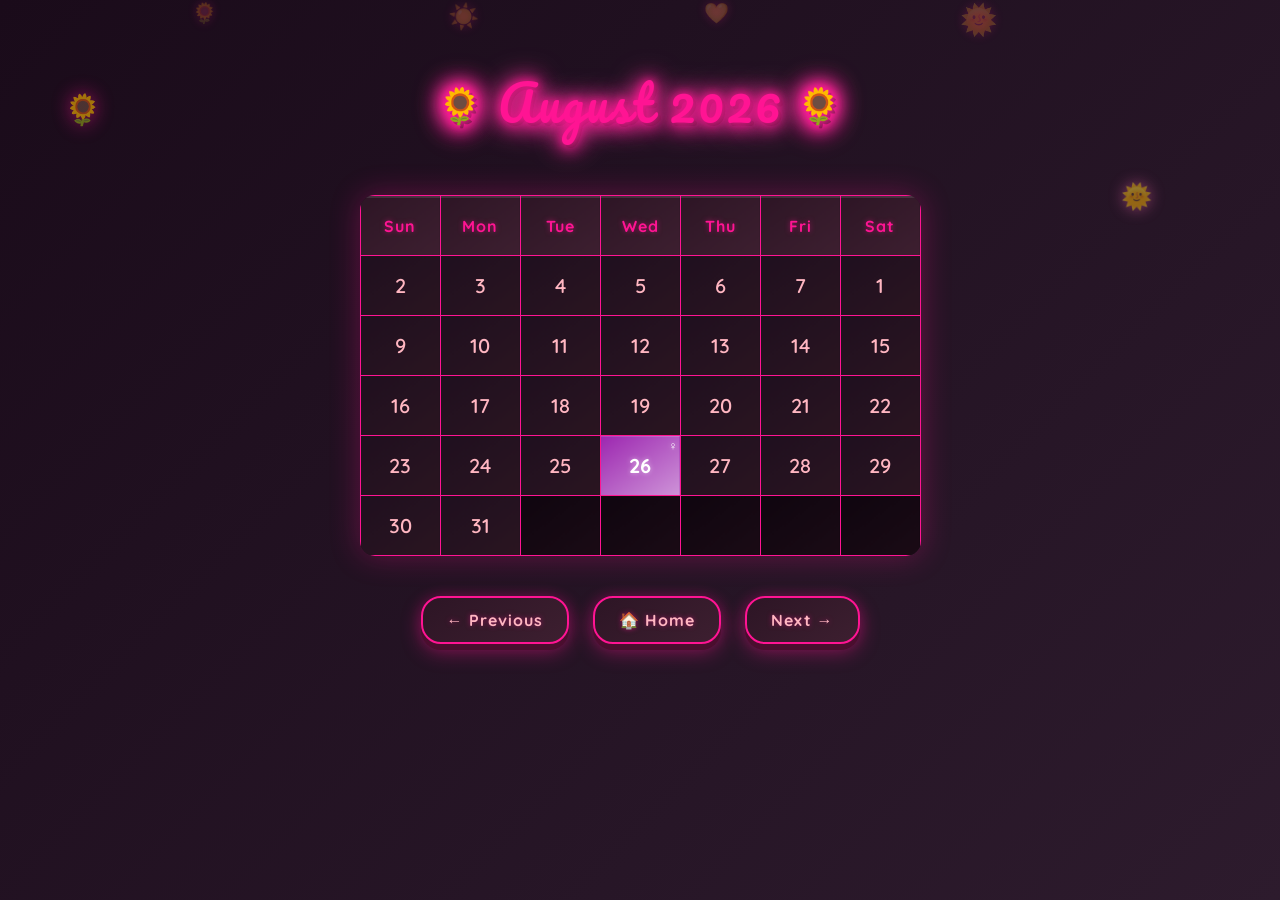
==== august.html @ e6af2ae4 "Add files via upload" ====
<!DOCTYPE html>
<html>
<head>
<title>August 2026</title>

<style>
@import url('https://fonts.googleapis.com/css2?family=Pacifico&family=Quicksand:wght@400 ;600;700&display=swap');

* {
    margin: 0;
    padding: 0;
    box-sizing: border-box;
}

body {
    text-align: center;
    min-height: 100vh;
    background: linear-gradient(135deg, #1a0b1a 0%, #2d1b2d 25%, #1f0f2e 50%, #2a1525 75%, #1a0b15 100%);
    background-size: 400% 400%;
    animation: gradientShift 15s ease infinite;
    position: relative;
    overflow-x: hidden;
    color: #ffb6c1;
    font-family: 'Quicksand', sans-serif;
    padding: 20px;
}

@keyframes gradientShift {
    0% { background-position: 0% 50%; }
    50% { background-position: 100% 50%; }
    100% { background-position: 0% 50%; }
}

table {
    border-collapse: collapse;
    margin: 30px auto;
    box-shadow: 0 0 30px rgba(255, 20, 147, 0.3);
    border-radius: 15px;
    overflow: hidden;
}

h1 {
    color: #ff1493;
    text-shadow: 
        0 0 10px #ff1493,
        0 0 20px #ff1493,
        0 0 30px #ff69b4,
        3px 3px 0px #4a0e2e;
    display: inline-block;
    padding: 20px 40px;
    margin-top: 20px;
    font-size: 48px;
    font-family: 'Pacifico', cursive;
    font-weight: normal;
    letter-spacing: 2px;
    position: relative;
    filter: drop-shadow(0 4px 6px rgba(255, 20, 147, 0.4));
}

h1::before {
    content: '🌻';
    position: absolute;
    left: -20px;
    top: 50%;
    transform: translateY(-50%);
    font-size: 35px;
    animation: bloom 3s ease-in-out infinite;
    filter: drop-shadow(0 0 5px #ff1493);
}

h1::after {
    content: '🌻';
    position: absolute;
    right: -20px;
    top: 50%;
    transform: translateY(-50%);
    font-size: 35px;
    animation: bloom 3s ease-in-out infinite 0.5s;
    filter: drop-shadow(0 0 5px #ff1493);
}

@keyframes bloom {
    0%, 100% { transform: translateY(-50%) scale(1) rotate(-5deg); }
    50% { transform: translateY(-50%) scale(1.1) rotate(5deg); }
}

th, td {
    border: 1px solid #ff1493;
    width: 80px;
    height: 60px;
    font-size: 18px;
    text-align: center;
    transition: all 0.3s ease;
}

th {
    background: linear-gradient(145deg, #2d1525, #3d1f30);
    color: #ff1493;
    font-weight: 700;
    text-shadow: 0 0 5px rgba(255, 20, 147, 0.5);
    font-family: 'Quicksand', sans-serif;
    font-size: 16px;
    letter-spacing: 1px;
    box-shadow: inset 0 2px 0 rgba(255, 255, 255, 0.1);
}

td {
    font-size: 20px;
    font-family: 'Quicksand', sans-serif;
    background: linear-gradient(145deg, #1f0f1f, #2a1520);
    color: #ffb6c1;
    font-weight: 600;
    cursor: pointer;
}

td:hover {
    background: linear-gradient(145deg, #3d1f30, #4a2538);
    color: #fff;
    box-shadow: inset 0 0 15px rgba(255, 20, 147, 0.3);
    transform: scale(1.05);
}

.highlight {
    background: linear-gradient(145deg, #0f050f, #1a0b15);
    color: #4a0e2e;
}

.highlight:hover {
    background: linear-gradient(145deg, #0f050f, #1a0b15);
    transform: none;
    box-shadow: none;
    cursor: default;
}

@keyframes shake {
    0%, 100% { transform: rotate(0deg); }
    25% { transform: rotate(-10deg); }
    75% { transform: rotate(10deg); }
}

/* Women's Equality Day - August 26 */
tr:nth-child(5) td:nth-child(4) {
    background: linear-gradient(145deg, #9c27b0, #ce93d8);
    color: #fff;
    box-shadow: 0 0 20px rgba(156, 39, 176, 0.8);
    text-shadow: 0 0 5px rgba(255, 255, 255, 0.5);
    font-weight: 700;
    position: relative;
}

tr:nth-child(5) td:nth-child(4)::after {
    content: '♀️';
    position: absolute;
    top: 2px;
    right: 2px;
    font-size: 12px;
    animation: glow 2s ease-in-out infinite;
}

@keyframes glow {
    0%, 100% { filter: drop-shadow(0 0 2px #fff); transform: scale(1); }
    50% { filter: drop-shadow(0 0 8px #fff); transform: scale(1.1); }
}

.nav-btn {
    border: 2px solid #ff1493;
    padding: 12px 24px;
    border-radius: 20px;
    background: linear-gradient(145deg, #2d1525, #3d1f30);
    color: #ffb6c1;
    text-decoration: none;
    font-weight: 700;
    font-family: 'Quicksand', sans-serif;
    display: inline-block;
    margin: 10px;
    box-shadow: 
        0 6px 0 #4a0e2e,
        0 8px 20px rgba(255, 20, 147, 0.4),
        0 0 15px rgba(255, 20, 147, 0.2);
    transition: all 0.3s cubic-bezier(0.68, -0.55, 0.265, 1.55);
    text-shadow: 0 0 5px rgba(255, 20, 147, 0.5);
    letter-spacing: 1px;
    position: relative;
    overflow: hidden;
}

.nav-btn::before {
    content: '';
    position: absolute;
    top: -50%;
    left: -50%;
    width: 200%;
    height: 200%;
    background: radial-gradient(circle, rgba(255, 20, 147, 0.3) 0%, transparent 60%);
    opacity: 0;
    transition: opacity 0.3s;
}

.nav-btn:hover {
    transform: translateY(-3px) scale(1.05);
    box-shadow: 
        0 9px 0 #4a0e2e,
        0 12px 25px rgba(255, 20, 147, 0.6),
        0 0 25px rgba(255, 20, 147, 0.4);
    background: linear-gradient(145deg, #3d1f30, #4a2538);
    color: #fff;
    border-color: #ff69b4;
}

.nav-btn:hover::before {
    opacity: 1;
}

.nav-btn:active {
    transform: translateY(3px);
    box-shadow: 
        0 3px 0 #4a0e2e,
        0 4px 10px rgba(255, 20, 147, 0.4);
}

/* Float */
body::before {
    content: '🌻';
    position: fixed;
    top: 10%;
    left: 5%;
    font-size: 30px;
    animation: float 6s ease-in-out infinite;
    opacity: 0.6;
    filter: drop-shadow(0 0 10px #ff1493);
    pointer-events: none;
}

body::after {
    content: '🌞';
    position: fixed;
    top: 20%;
    right: 10%;
    font-size: 25px;
    animation: float 8s ease-in-out infinite reverse;
    opacity: 0.5;
    filter: drop-shadow(0 0 8px #ff69b4);
    pointer-events: none;
}

@keyframes float {
    0%, 100% { transform: translateY(0px) rotate(0deg); }
    50% { transform: translateY(-20px) rotate(10deg); }
}

/* floatin\ */
.floating-hearts {
    position: fixed;
    width: 100%;
    height: 100%;
    pointer-events: none;
    overflow: hidden;
    top: 0;
    left: 0;
    z-index: -1;
}

.heart {
    position: absolute;
    color: rgba(255, 20, 147, 0.2);
    font-size: 20px;
    animation: floatUp 12s linear infinite;
    filter: drop-shadow(0 0 5px #ff1493);
}

.heart:nth-child(1) { left: 15%; animation-delay: 0s; }
.heart:nth-child(2) { left: 35%; animation-delay: 3s; font-size: 25px; }
.heart:nth-child(3) { left: 55%; animation-delay: 6s; }
.heart:nth-child(4) { left: 75%; animation-delay: 9s; font-size: 30px; }

@keyframes floatUp {
    0% {
        transform: translateY(100vh) rotate(0deg);
        opacity: 0;
    }
    10% { opacity: 1; }
    90% { opacity: 0.5; }
    100% {
        transform: translateY(-100vh) rotate(720deg);
        opacity: 0;
    }
}

@media (max-width: 768px) {
    th, td {
        width: 45px;
        height: 45px;
        font-size: 14px;
    }
    h1 { font-size: 36px; }
    h1::before, h1::after { font-size: 25px; }
    .nav-btn {
        padding: 10px 18px;
        font-size: 14px;
        margin: 5px;
    }
}
</style>

</head>

<body>

<div class="floating-hearts">
    <div class="heart">🌻</div>
    <div class="heart">☀️</div>
    <div class="heart">💛</div>
    <div class="heart">🌞</div>
</div>

<h1>August 2026</h1>

<table>

<tr>
<th>Sun</th>
<th>Mon</th>
<th>Tue</th>
<th>Wed</th>
<th>Thu</th>
<th>Fri</th>
<th>Sat</th>
</tr>

<tr>
<td>2</td>
<td>3</td>
<td>4</td>
<td>5</td>
<td>6</td>
<td>7</td>
<td>1</td>
</tr>

<tr>
<td>9</td>
<td>10</td>
<td>11</td>
<td>12</td>
<td>13</td>
<td>14</td>
<td>15</td>
</tr>

<tr>
<td>16</td>
<td>17</td>
<td>18</td>
<td>19</td>
<td>20</td>
<td>21</td>
<td>22</td>
</tr>

<tr>
<td>23</td>
<td>24</td>
<td>25</td>
<td>26</td>
<td>27</td>
<td>28</td>
<td>29</td>
</tr>

<tr>
<td>30</td>
<td>31</td>
<td class="highlight"></td>
<td class="highlight"></td>
<td class="highlight"></td>
<td class="highlight"></td>
<td class="highlight"></td>
</tr>

</table>

<a href="july.html" class="nav-btn">← Previous</a>
<a href="Homepage.html" class="nav-btn">🏠 Home</a>
<a href="september.html" class="nav-btn">Next →</a>

</body>
</html>
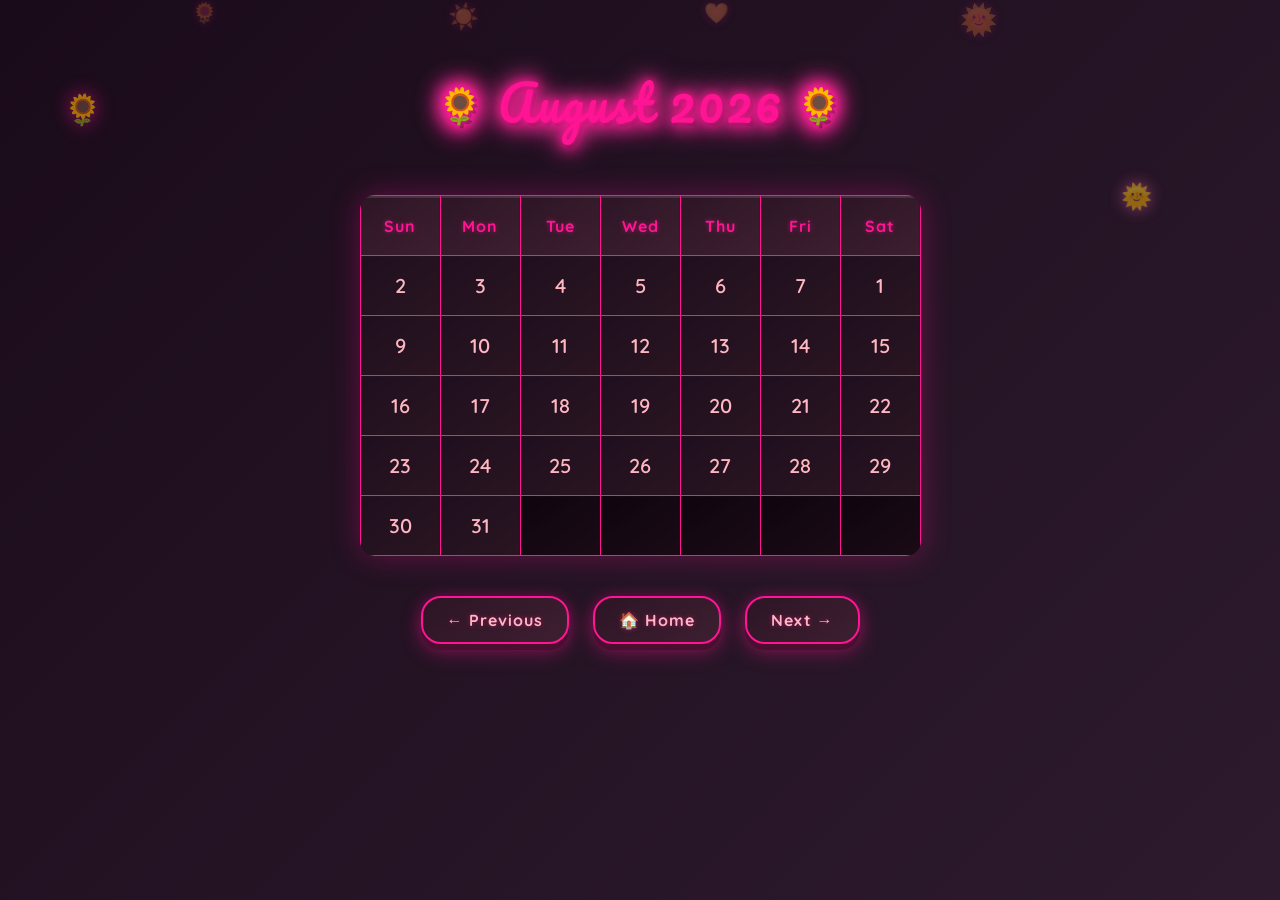
==== commit 7752ca24: "Add files via upload" ====
--- a/august.html
+++ b/august.html
@@ -136,25 +136,6 @@
     0%, 100% { transform: rotate(0deg); }
     25% { transform: rotate(-10deg); }
     75% { transform: rotate(10deg); }
-}
-
-/* Women's Equality Day - August 26 */
-tr:nth-child(5) td:nth-child(4) {
-    background: linear-gradient(145deg, #9c27b0, #ce93d8);
-    color: #fff;
-    box-shadow: 0 0 20px rgba(156, 39, 176, 0.8);
-    text-shadow: 0 0 5px rgba(255, 255, 255, 0.5);
-    font-weight: 700;
-    position: relative;
-}
-
-tr:nth-child(5) td:nth-child(4)::after {
-    content: '♀️';
-    position: absolute;
-    top: 2px;
-    right: 2px;
-    font-size: 12px;
-    animation: glow 2s ease-in-out infinite;
 }
 
 @keyframes glow {
